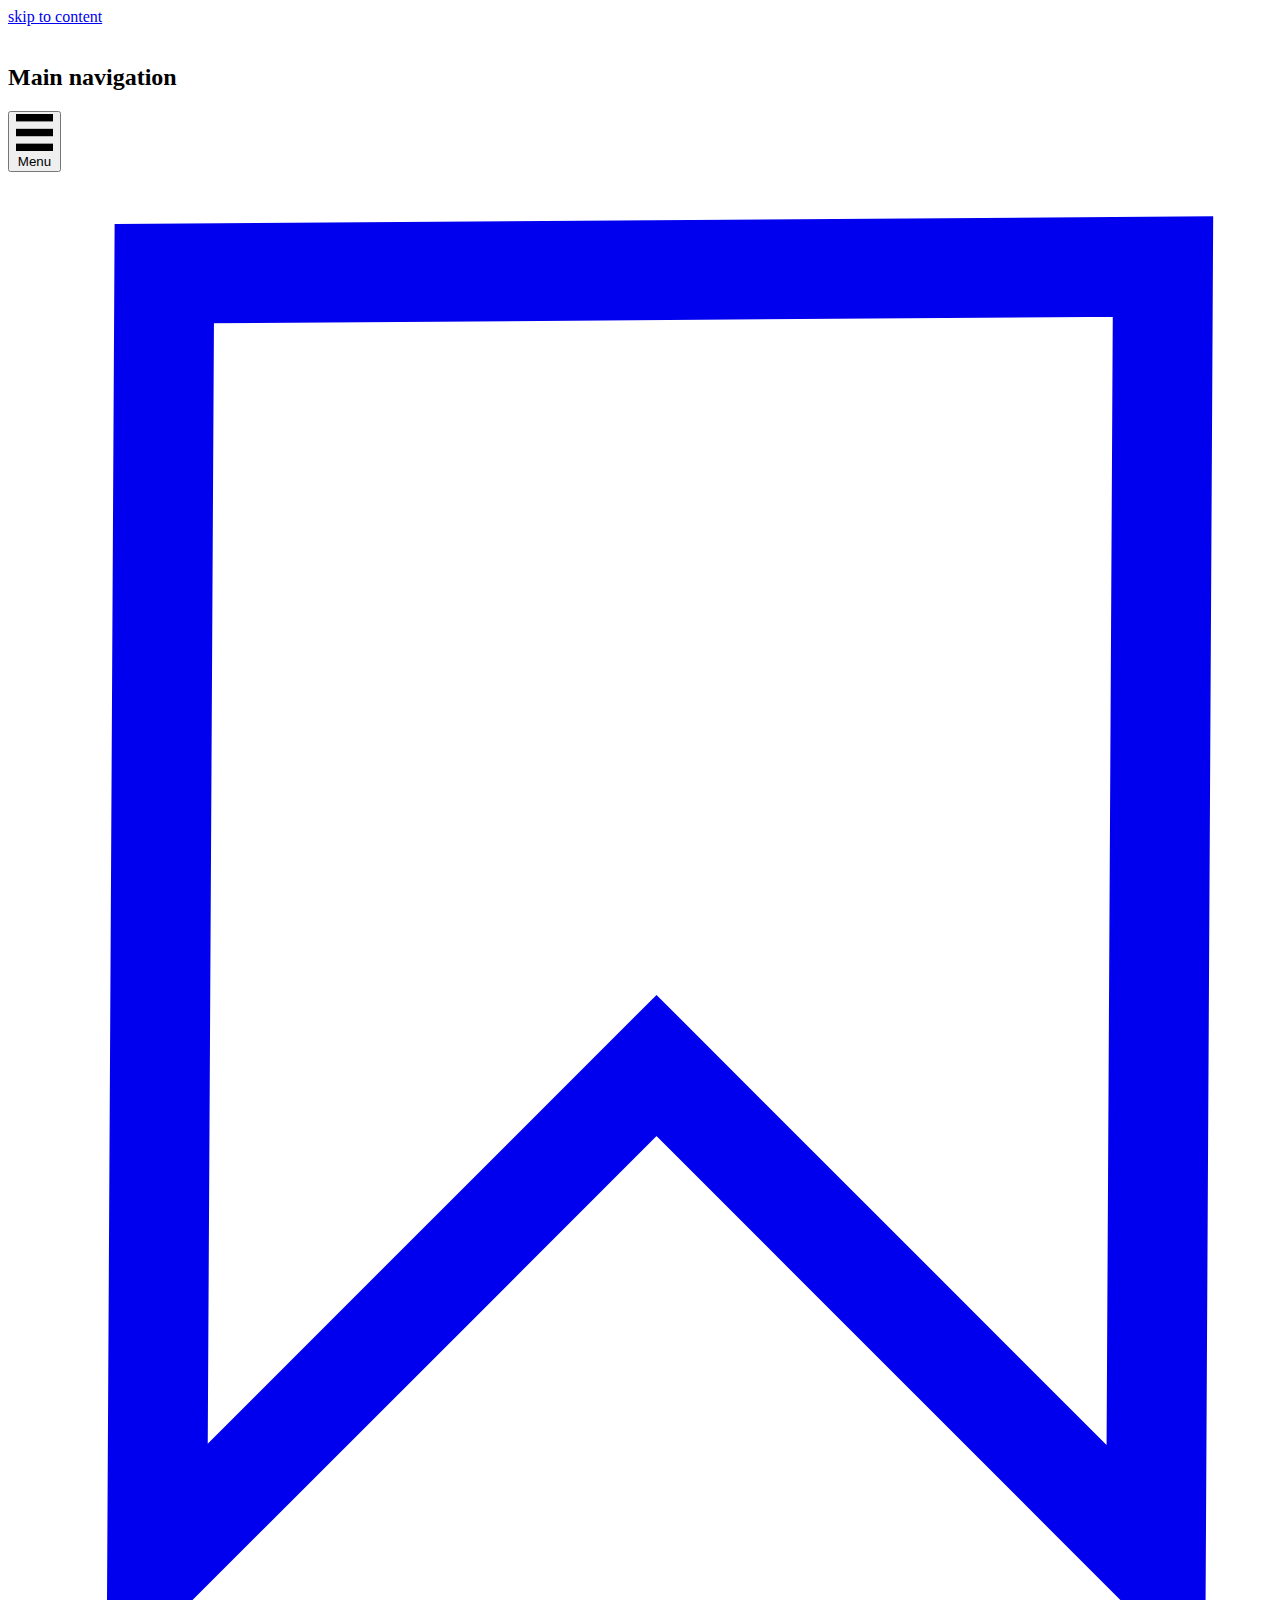
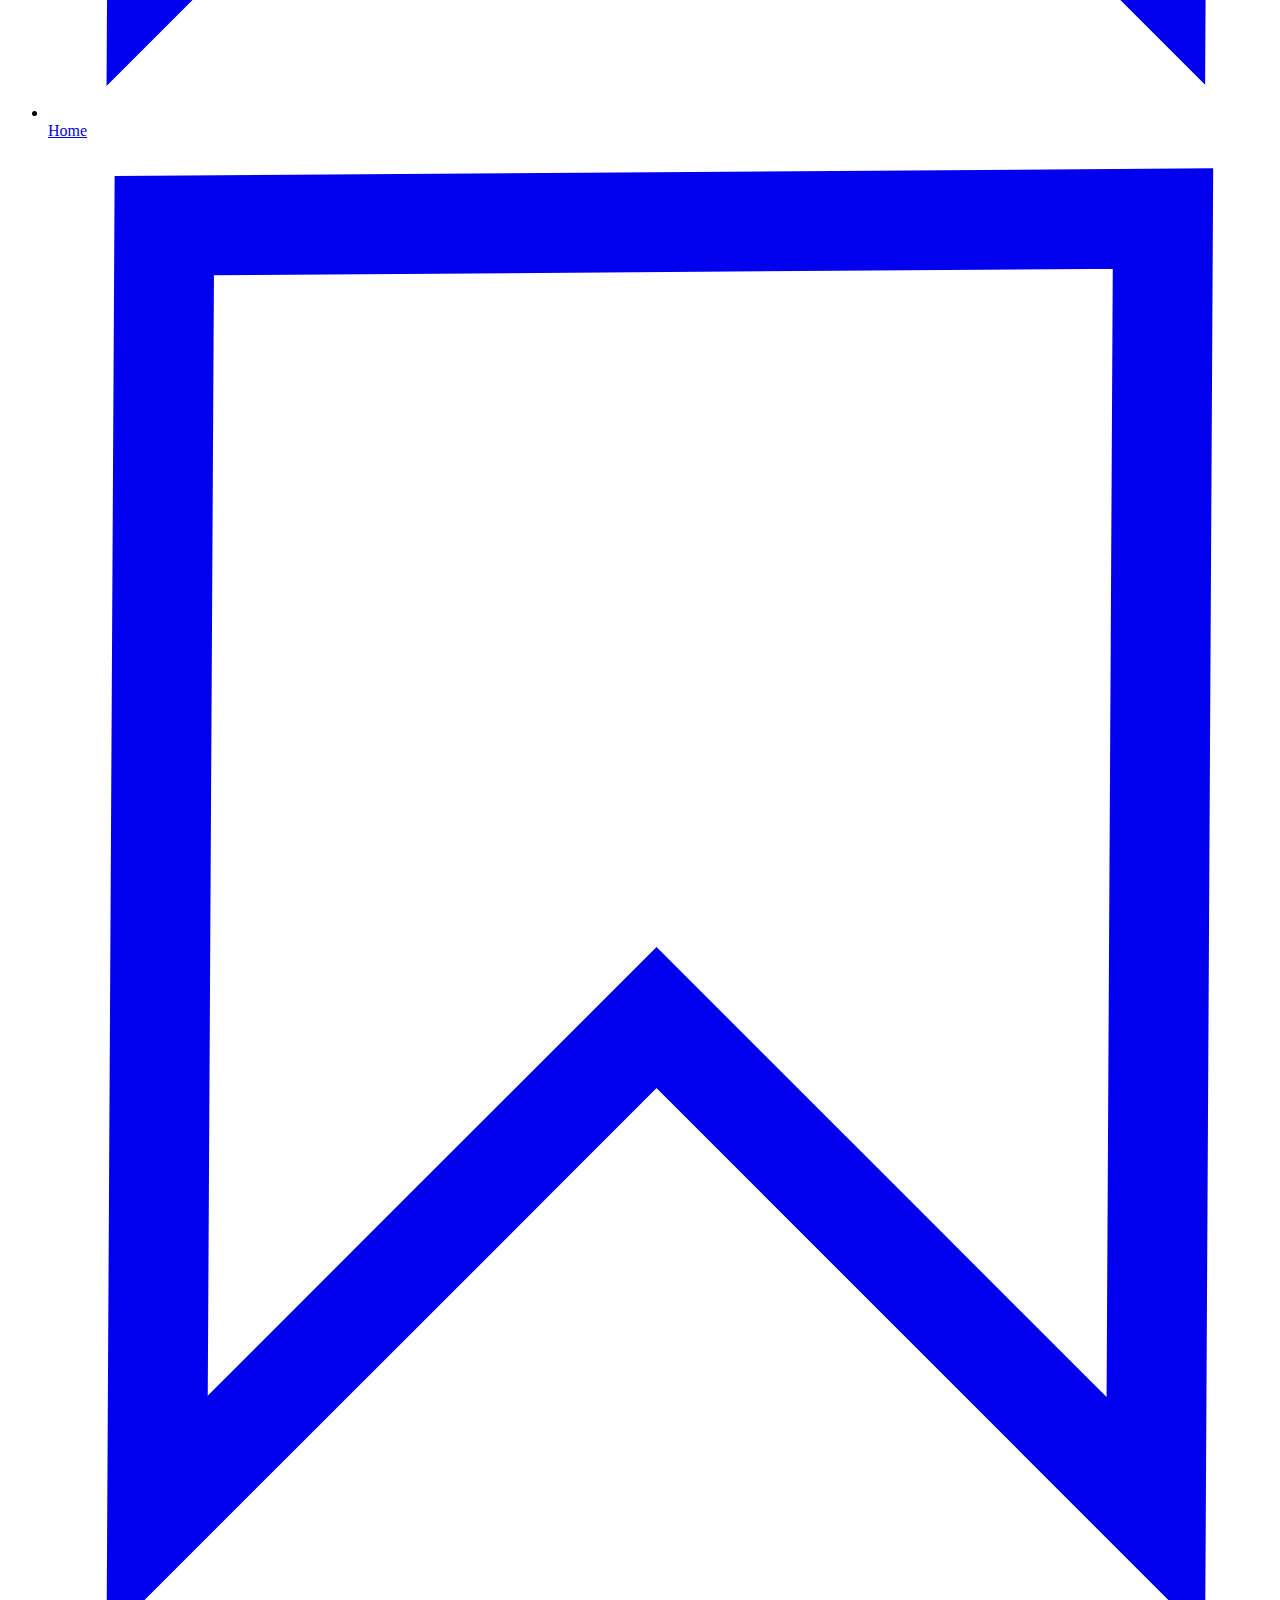
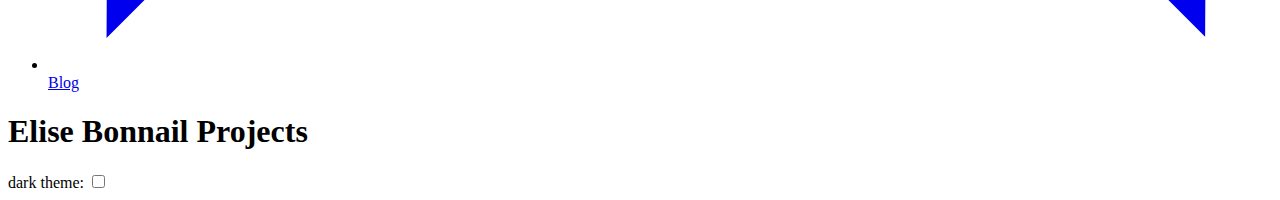
==== index.html @ 6d16317e "first commit" ====
<!DOCTYPE html>
<html lang="en">
  <head>
  <meta charset="utf-8">
  <meta name="viewport" content="width=device-width, initial-scale=1.0">
  <meta http-equiv="X-UA-Compatible" content="IE=edge">

  <meta name="generator" content="Hugo 0.78.2" />
  <link rel="canonical" href="ebnnl.github.io/">

  
    
      <meta name="description" content="Add home meta content here">
    
  

  <link rel="apple-touch-icon" sizes="180x180" href="/apple-touch-icon.png">
  <link rel="icon" type="image/png" sizes="32x32" href="/favicon-32x32.png">
  <link rel="icon" type="image/png" sizes="16x16" href="/favicon-16x16.png">
  <link rel="manifest" href="/site.webmanifest">
  <link rel="mask-icon" href="/safari-pinned-tab.svg" color="#000000">
  <meta name="msapplication-TileColor" content="#ffffff">
  <meta name="theme-color" content="#ffffff">

  <link rel="stylesheet" href="ebnnl.github.io/css/prism.css" media="none" onload="this.media='all';">

  
  
  <link rel="stylesheet" type="text/css" href="/ebnnl.github.io/css/styles.css">

  
    <link rel="stylesheet" href="ebnnl.github.io/css/custom_01.css">
  
    <link rel="stylesheet" href="ebnnl.github.io/css/custom_02.css">
  

  <style id="inverter" media="none">
    .intro-and-nav, .main-and-footer { filter: invert(100%) }
    * { background-color: inherit }
    img:not([src*=".svg"]), .colors, iframe, .demo-container { filter: invert(100%) }
  </style>

  
  
    
  
  <title>Elise Bonnail Projects</title>
</head>

  <body>
    <a href="#main">skip to content</a>
    <svg style="display: none">
  <symbol id="bookmark" viewBox="0 0 40 50">
   <g transform="translate(2266 3206.2)">
    <path style="stroke:currentColor;stroke-width:3.2637;fill:none" d="m-2262.2-3203.4-.2331 42.195 16.319-16.318 16.318 16.318.2331-42.428z"/>
   </g>
  </symbol>

  <symbol id="w3c" viewBox="0 0 127.09899 67.763">
   <text font-size="83" style="font-size:83px;font-family:Trebuchet;letter-spacing:-12;fill-opacity:0" letter-spacing="-12" y="67.609352" x="-26.782778">W3C</text>
   <text font-size="83" style="font-size:83px;font-weight:bold;font-family:Trebuchet;fill-opacity:0" y="67.609352" x="153.21722" font-weight="bold">SVG</text>
   <path style="fill:currentColor;image-rendering:optimizeQuality;shape-rendering:geometricPrecision" d="m33.695.377 12.062 41.016 12.067-41.016h8.731l-19.968 67.386h-.831l-12.48-41.759-12.479 41.759h-.832l-19.965-67.386h8.736l12.061 41.016 8.154-27.618-3.993-13.397h8.737z"/>
   <path style="fill:currentColor;image-rendering:optimizeQuality;shape-rendering:geometricPrecision" d="m91.355 46.132c0 6.104-1.624 11.234-4.862 15.394-3.248 4.158-7.45 6.237-12.607 6.237-3.882 0-7.263-1.238-10.148-3.702-2.885-2.47-5.02-5.812-6.406-10.022l6.82-2.829c1.001 2.552 2.317 4.562 3.953 6.028 1.636 1.469 3.56 2.207 5.781 2.207 2.329 0 4.3-1.306 5.909-3.911 1.609-2.606 2.411-5.738 2.411-9.401 0-4.049-.861-7.179-2.582-9.399-1.995-2.604-5.129-3.912-9.397-3.912h-3.327v-3.991l11.646-20.133h-14.062l-3.911 6.655h-2.493v-14.976h32.441v4.075l-12.31 21.217c4.324 1.385 7.596 3.911 9.815 7.571 2.22 3.659 3.329 7.953 3.329 12.892z"/>
   <path style="fill:currentColor;image-rendering:optimizeQuality;shape-rendering:geometricPrecision" d="m125.21 0 1.414 8.6-5.008 9.583s-1.924-4.064-5.117-6.314c-2.693-1.899-4.447-2.309-7.186-1.746-3.527.73-7.516 4.938-9.258 10.13-2.084 6.21-2.104 9.218-2.178 11.978-.115 4.428.58 7.043.58 7.043s-3.04-5.626-3.011-13.866c.018-5.882.947-11.218 3.666-16.479 2.404-4.627 5.954-7.404 9.114-7.728 3.264-.343 5.848 1.229 7.841 2.938 2.089 1.788 4.213 5.698 4.213 5.698l4.94-9.837z"/>
   <path style="fill:currentColor;image-rendering:optimizeQuality;shape-rendering:geometricPrecision" d="m125.82 48.674s-2.208 3.957-3.589 5.48c-1.379 1.524-3.849 4.209-6.896 5.555-3.049 1.343-4.646 1.598-7.661 1.306-3.01-.29-5.807-2.032-6.786-2.764-.979-.722-3.486-2.864-4.897-4.854-1.42-2-3.634-5.995-3.634-5.995s1.233 4.001 2.007 5.699c.442.977 1.81 3.965 3.749 6.572 1.805 2.425 5.315 6.604 10.652 7.545 5.336.945 9.002-1.449 9.907-2.031.907-.578 2.819-2.178 4.032-3.475 1.264-1.351 2.459-3.079 3.116-4.108.487-.758 1.276-2.286 1.276-2.286l-1.276-6.644z"/>
  </symbol>

  <symbol id="tag" viewBox="0 0 177.16535 177.16535">
    <g transform="translate(0 -875.2)">
     <path style="fill-rule:evenodd;stroke-width:0;fill:currentColor" d="m159.9 894.3-68.79 8.5872-75.42 77.336 61.931 60.397 75.429-76.565 6.8495-69.755zm-31.412 31.835a10.813 10.813 0 0 1 1.8443 2.247 10.813 10.813 0 0 1 -3.5174 14.872l-.0445.0275a10.813 10.813 0 0 1 -14.86 -3.5714 10.813 10.813 0 0 1 3.5563 -14.863 10.813 10.813 0 0 1 13.022 1.2884z"/>
    </g>
  </symbol>

  <symbol id="balloon" viewBox="0 0 141.73228 177.16535">
   <g transform="translate(0 -875.2)">
    <g>
     <path style="fill:currentColor" d="m68.156 882.83-.88753 1.4269c-4.9564 7.9666-6.3764 17.321-5.6731 37.378.36584 10.437 1.1246 23.51 1.6874 29.062.38895 3.8372 3.8278 32.454 4.6105 38.459 4.6694-.24176 9.2946.2879 14.377 1.481 1.2359-3.2937 5.2496-13.088 8.886-21.623 6.249-14.668 8.4128-21.264 10.253-31.252 1.2464-6.7626 1.6341-12.156 1.4204-19.764-.36325-12.93-2.1234-19.487-6.9377-25.843-2.0833-2.7507-6.9865-7.6112-7.9127-7.8436-.79716-.20019-6.6946-1.0922-6.7755-1.0248-.02213.0182-5.0006-.41858-7.5248-.22808l-2.149-.22808h-3.3738z"/>
     <path style="fill:currentColor" d="m61.915 883.28-3.2484.4497c-1.7863.24724-3.5182.53481-3.8494.63994-2.4751.33811-4.7267.86957-6.7777 1.5696-.28598 0-1.0254.20146-2.3695.58589-5.0418 1.4418-6.6374 2.2604-8.2567 4.2364-6.281 7.6657-11.457 18.43-12.932 26.891-1.4667 8.4111.71353 22.583 5.0764 32.996 3.8064 9.0852 13.569 25.149 22.801 37.517 1.3741 1.841 2.1708 2.9286 2.4712 3.5792 3.5437-1.1699 6.8496-1.9336 10.082-2.3263-1.3569-5.7831-4.6968-21.86-6.8361-33.002-.92884-4.8368-2.4692-14.322-3.2452-19.991-.68557-5.0083-.77707-6.9534-.74159-15.791.04316-10.803.41822-16.162 1.5026-21.503 1.4593-5.9026 3.3494-11.077 6.3247-15.852z"/>
     <path style="fill:currentColor" d="m94.499 885.78c-.10214-.0109-.13691 0-.0907.0409.16033.13489 1.329 1.0675 2.5976 2.0723 6.7003 5.307 11.273 14.568 12.658 25.638.52519 4.1949.24765 14.361-.5059 18.523-2.4775 13.684-9.7807 32.345-20.944 53.519l-3.0559 5.7971c2.8082.76579 5.7915 1.727 8.9926 2.8441 11.562-11.691 18.349-19.678 24.129-28.394 7.8992-11.913 11.132-20.234 12.24-31.518.98442-10.02-1.5579-20.876-6.7799-28.959-.2758-.4269-.57803-.86856-.89617-1.3166-3.247-6.13-9.752-12.053-21.264-16.131-2.3687-.86369-6.3657-2.0433-7.0802-2.1166z"/>
     <path style="fill:currentColor" d="m32.52 892.22c-.20090-.13016-1.4606.81389-3.9132 2.7457-11.486 9.0476-17.632 24.186-16.078 39.61.79699 7.9138 2.4066 13.505 5.9184 20.562 5.8577 11.77 14.749 23.219 30.087 38.74.05838.059.12188.1244.18052.1838 1.3166-.5556 2.5965-1.0618 3.8429-1.5199-.66408-.32448-1.4608-1.3297-3.8116-4.4602-5.0951-6.785-8.7512-11.962-13.051-18.486-5.1379-7.7948-5.0097-7.5894-8.0586-13.054-6.2097-11.13-8.2674-17.725-8.6014-27.563-.21552-6.3494.13041-9.2733 1.775-14.987 2.1832-7.5849 3.9273-10.986 9.2693-18.07 1.7839-2.3656 2.6418-3.57 2.4409-3.7003z"/>
     <path style="fill:currentColor" d="m69.133 992.37c-6.2405.0309-12.635.76718-19.554 2.5706 4.6956 4.7759 9.935 10.258 12.05 12.625l4.1272 4.6202h11.493l3.964-4.4516c2.0962-2.3541 7.4804-7.9845 12.201-12.768-8.378-1.4975-16.207-2.6353-24.281-2.5955z"/>
     <rect style="stroke-width:0;fill:currentColor" ry="2.0328" height="27.746" width="22.766" y="1017.7" x="60.201"/>
    </g>
   </g>
  </symbol>

  <symbol id="info" viewBox="0 0 41.667 41.667">
   <g transform="translate(-37.035 -1004.6)">
    <path style="stroke-linejoin:round;stroke:currentColor;stroke-linecap:round;stroke-width:3.728;fill:none" d="m76.25 1030.2a18.968 18.968 0 0 1 -23.037 13.709 18.968 18.968 0 0 1 -13.738 -23.019 18.968 18.968 0 0 1 23.001 -13.768 18.968 18.968 0 0 1 13.798 22.984"/>
    <g transform="matrix(1.1146 0 0 1.1146 -26.276 -124.92)">
     <path style="stroke:currentColor;stroke-linecap:round;stroke-width:3.728;fill:none" d="m75.491 1039.5v-8.7472"/>
     <path style="stroke-width:0;fill:currentColor" transform="scale(-1)" d="m-73.193-1024.5a2.3719 2.3719 0 0 1 -2.8807 1.7142 2.3719 2.3719 0 0 1 -1.718 -2.8785 2.3719 2.3719 0 0 1 2.8763 -1.7217 2.3719 2.3719 0 0 1 1.7254 2.8741"/>
    </g>
   </g>
  </symbol>

  <symbol id="warning" viewBox="0 0 48.430474 41.646302">
    <g transform="translate(-1.1273 -1010.2)">
     <path style="stroke-linejoin:round;stroke:currentColor;stroke-linecap:round;stroke-width:4.151;fill:none" d="m25.343 1012.3-22.14 37.496h44.28z"/>
     <path style="stroke:currentColor;stroke-linecap:round;stroke-width:4.1512;fill:none" d="m25.54 1027.7v8.7472"/>
     <path style="stroke-width:0;fill:currentColor" d="m27.839 1042.8a2.3719 2.3719 0 0 1 -2.8807 1.7143 2.3719 2.3719 0 0 1 -1.718 -2.8785 2.3719 2.3719 0 0 1 2.8763 -1.7217 2.3719 2.3719 0 0 1 1.7254 2.8741"/>
    </g>
  </symbol>

  <symbol id="menu" viewBox="0 0 50 50">
     <rect style="stroke-width:0;fill:currentColor" height="10" width="50" y="0" x="0"/>
     <rect style="stroke-width:0;fill:currentColor" height="10" width="50" y="20" x="0"/>
     <rect style="stroke-width:0;fill:currentColor" height="10" width="50" y="40" x="0"/>
   </symbol>

   <symbol id="link" viewBox="0 0 50 50">
    <g transform="translate(0 -1002.4)">
     <g transform="matrix(.095670 0 0 .095670 2.3233 1004.9)">
      <g>
       <path style="stroke-width:0;fill:currentColor" d="m452.84 192.9-128.65 128.65c-35.535 35.54-93.108 35.54-128.65 0l-42.881-42.886 42.881-42.876 42.884 42.876c11.845 11.822 31.064 11.846 42.886 0l128.64-128.64c11.816-11.831 11.816-31.066 0-42.9l-42.881-42.881c-11.822-11.814-31.064-11.814-42.887 0l-45.928 45.936c-21.292-12.531-45.491-17.905-69.449-16.291l72.501-72.526c35.535-35.521 93.136-35.521 128.64 0l42.886 42.881c35.535 35.523 35.535 93.141-.001 128.66zm-254.28 168.51-45.903 45.9c-11.845 11.846-31.064 11.817-42.881 0l-42.884-42.881c-11.845-11.821-11.845-31.041 0-42.886l128.65-128.65c11.819-11.814 31.069-11.814 42.884 0l42.886 42.886 42.876-42.886-42.876-42.881c-35.54-35.521-93.113-35.521-128.65 0l-128.65 128.64c-35.538 35.545-35.538 93.146 0 128.65l42.883 42.882c35.51 35.54 93.11 35.54 128.65 0l72.496-72.499c-23.956 1.597-48.092-3.784-69.474-16.283z"/>
      </g>
     </g>
    </g>
  </symbol>

  <symbol id="doc" viewBox="0 0 35 45">
   <g transform="translate(-147.53 -539.83)">
    <path style="stroke:currentColor;stroke-width:2.4501;fill:none" d="m149.38 542.67v39.194h31.354v-39.194z"/>
    <g style="stroke-width:25" transform="matrix(.098003 0 0 .098003 133.69 525.96)">
     <path d="m220 252.36h200" style="stroke:currentColor;stroke-width:25;fill:none"/>
     <path style="stroke:currentColor;stroke-width:25;fill:none" d="m220 409.95h200"/>
     <path d="m220 488.74h200" style="stroke:currentColor;stroke-width:25;fill:none"/>
     <path d="m220 331.15h200" style="stroke:currentColor;stroke-width:25;fill:none"/>
    </g>
   </g>
 </symbol>

 <symbol id="tick" viewBox="0 0 177.16535 177.16535">
  <g transform="translate(0 -875.2)">
   <rect style="stroke-width:0;fill:currentColor" transform="rotate(30)" height="155" width="40" y="702.99" x="556.82"/>
   <rect style="stroke-width:0;fill:currentColor" transform="rotate(30)" height="40" width="90.404" y="817.99" x="506.42"/>
  </g>
 </symbol>
</svg>

    <div class="wrapper">
      <header class="intro-and-nav" role="banner">
  <div>
    <div class="intro">
      <a
        class="logo"
        href="ebnnl.github.io"
        aria-label="Elise Bonnail Projects home page"
      >
        <img src="ebnnl.github.io/images/logo.svg" alt="">
      </a>
      <p class="library-desc">
        
      </p>
    </div>
    <nav id="patterns-nav" class="patterns" role="navigation">
  <h2 class="vh">Main navigation</h2>
  <button id="menu-button" aria-expanded="false">
    <svg viewBox="0 0 50 50" aria-hidden="true" focusable="false">
      <use xlink:href="#menu"></use>
    </svg>
    Menu
  </button>
  
  <ul id="patterns-list">
  
    <li class="pattern">
      
      
      
      
      <a href="ebnnl.github.io/" aria-current="page">
        <svg class="bookmark-icon" aria-hidden="true" focusable="false" viewBox="0 0 40 50">
          <use xlink:href="#bookmark"></use>
        </svg>
        <span class="text">Home</span>
      </a>
    </li>
  
    <li class="pattern">
      
      
      
      
      <a href="ebnnl.github.io/posts/" >
        <svg class="bookmark-icon" aria-hidden="true" focusable="false" viewBox="0 0 40 50">
          <use xlink:href="#bookmark"></use>
        </svg>
        <span class="text">Blog</span>
      </a>
    </li>
  
  </ul>
</nav>
  </div>
</header>

      <div class="main-and-footer">
        <div>
          
  <main id="main">
    <h1>Elise Bonnail Projects</h1>
    
  </main>

          <footer role="contentinfo">
  <div>
    <label for="themer">
      dark theme: <input type="checkbox" id="themer" class="vh">
      <span aria-hidden="true"></span>
    </label>
  </div>
  
</footer>

        </div>
      </div>
    </div>
    <script src="ebnnl.github.io/js/prism.js"></script>



<script src="/ebnnl.github.io/js/dom-scripts.js"></script>



<script src="/ebnnl.github.io/js/search.da4e0819db35e5fc5289562d46cf4a2173684e337d69d997639a24b79ecd6416.js"></script>

<link rel="stylesheet" href="/ebnnl.github.io/css/search.54f9a90ceddfdaa3e66698090e7d4a7e7a7f217c85bc79c48ed09c8cb3ee6777.css"></link>



  <script src="ebnnl.github.io/js/custom_01.js"></script>

  <script src="ebnnl.github.io/js/custom_02.js"></script>


    
<link rel="stylesheet" href="https://cdn.jsdelivr.net/npm/katex@0.10.1/dist/katex.min.css" integrity="sha384-dbVIfZGuN1Yq7/1Ocstc1lUEm+AT+/rCkibIcC/OmWo5f0EA48Vf8CytHzGrSwbQ" crossorigin="anonymous">
<script defer src="https://cdn.jsdelivr.net/npm/katex@0.10.1/dist/katex.min.js" integrity="sha384-2BKqo+exmr9su6dir+qCw08N2ZKRucY4PrGQPPWU1A7FtlCGjmEGFqXCv5nyM5Ij" crossorigin="anonymous"></script>
<script defer src="https://cdn.jsdelivr.net/npm/katex@0.10.1/dist/contrib/auto-render.min.js" integrity="sha384-kWPLUVMOks5AQFrykwIup5lo0m3iMkkHrD0uJ4H5cjeGihAutqP0yW0J6dpFiVkI" crossorigin="anonymous" onload="renderMathInElement(document.body);"></script>

    
  

  </body>
</html>
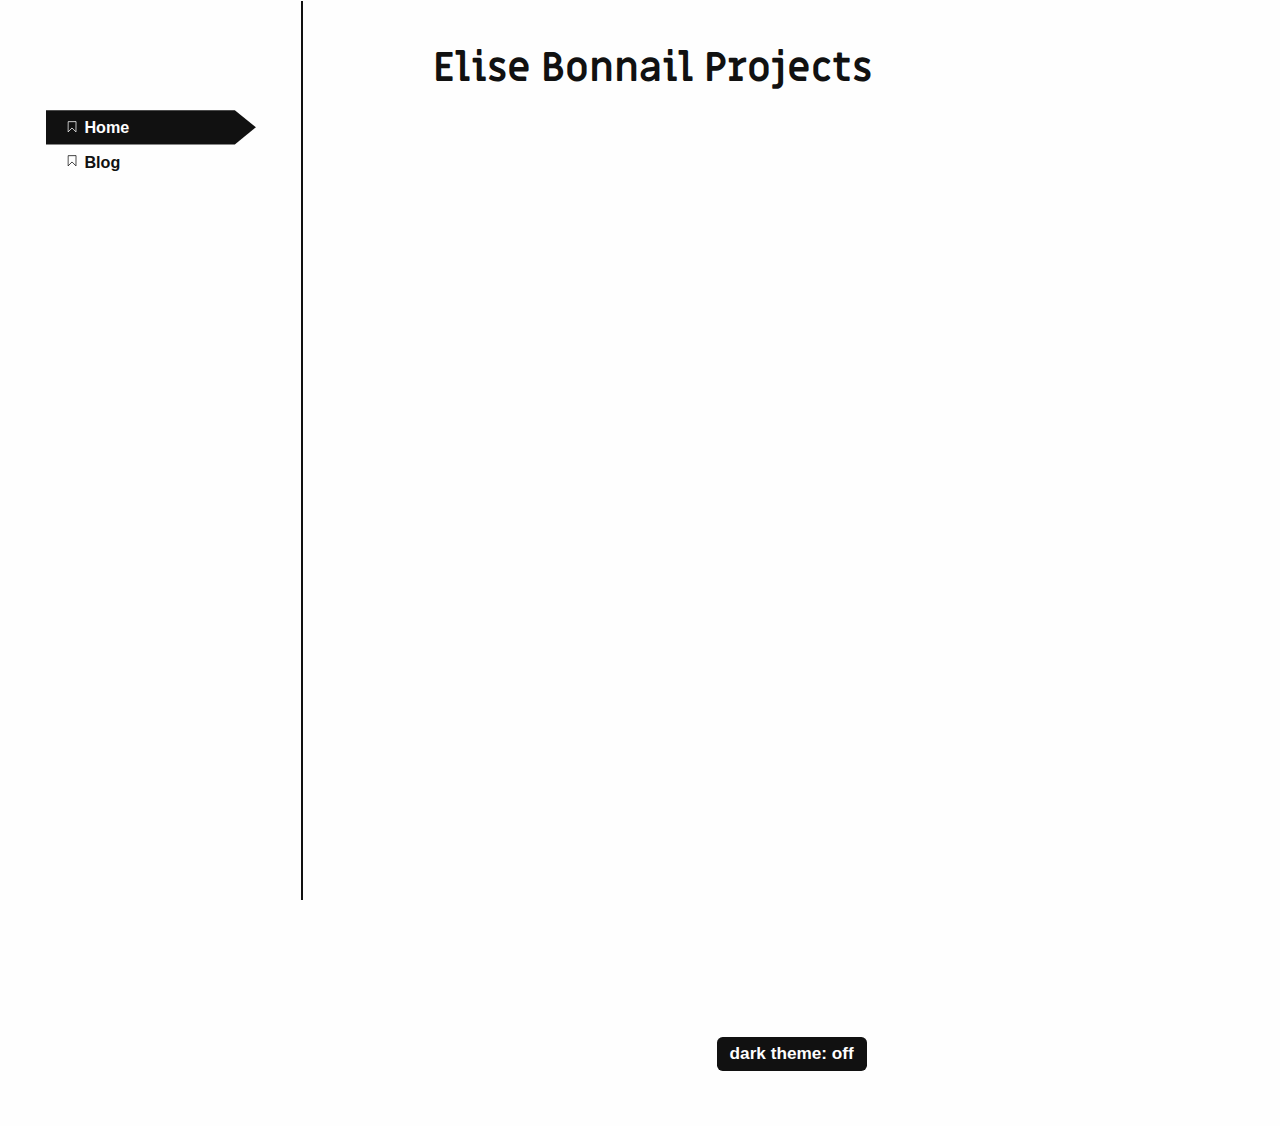
==== commit 4d36f75b: "m" ====
--- a/index.html
+++ b/index.html
@@ -6,7 +6,7 @@
   <meta http-equiv="X-UA-Compatible" content="IE=edge">
 
   <meta name="generator" content="Hugo 0.78.2" />
-  <link rel="canonical" href="ebnnl.github.io/">
+  <link rel="canonical" href="/">
 
   
     
@@ -22,16 +22,16 @@
   <meta name="msapplication-TileColor" content="#ffffff">
   <meta name="theme-color" content="#ffffff">
 
-  <link rel="stylesheet" href="ebnnl.github.io/css/prism.css" media="none" onload="this.media='all';">
-
-  
-  
-  <link rel="stylesheet" type="text/css" href="/ebnnl.github.io/css/styles.css">
-
-  
-    <link rel="stylesheet" href="ebnnl.github.io/css/custom_01.css">
-  
-    <link rel="stylesheet" href="ebnnl.github.io/css/custom_02.css">
+  <link rel="stylesheet" href="/css/prism.css" media="none" onload="this.media='all';">
+
+  
+  
+  <link rel="stylesheet" type="text/css" href="/css/styles.css">
+
+  
+    <link rel="stylesheet" href="/css/custom_01.css">
+  
+    <link rel="stylesheet" href="/css/custom_02.css">
   
 
   <style id="inverter" media="none">
@@ -144,10 +144,10 @@
     <div class="intro">
       <a
         class="logo"
-        href="ebnnl.github.io"
+        href="/"
         aria-label="Elise Bonnail Projects home page"
       >
-        <img src="ebnnl.github.io/images/logo.svg" alt="">
+        <img src="/images/logo.svg" alt="">
       </a>
       <p class="library-desc">
         
@@ -169,7 +169,7 @@
       
       
       
-      <a href="ebnnl.github.io/" aria-current="page">
+      <a href="/" aria-current="page">
         <svg class="bookmark-icon" aria-hidden="true" focusable="false" viewBox="0 0 40 50">
           <use xlink:href="#bookmark"></use>
         </svg>
@@ -182,7 +182,7 @@
       
       
       
-      <a href="ebnnl.github.io/posts/" >
+      <a href="/posts/" >
         <svg class="bookmark-icon" aria-hidden="true" focusable="false" viewBox="0 0 40 50">
           <use xlink:href="#bookmark"></use>
         </svg>
@@ -216,23 +216,23 @@
         </div>
       </div>
     </div>
-    <script src="ebnnl.github.io/js/prism.js"></script>
-
-
-
-<script src="/ebnnl.github.io/js/dom-scripts.js"></script>
-
-
-
-<script src="/ebnnl.github.io/js/search.da4e0819db35e5fc5289562d46cf4a2173684e337d69d997639a24b79ecd6416.js"></script>
-
-<link rel="stylesheet" href="/ebnnl.github.io/css/search.54f9a90ceddfdaa3e66698090e7d4a7e7a7f217c85bc79c48ed09c8cb3ee6777.css"></link>
-
-
-
-  <script src="ebnnl.github.io/js/custom_01.js"></script>
-
-  <script src="ebnnl.github.io/js/custom_02.js"></script>
+    <script src="/js/prism.js"></script>
+
+
+
+<script src="/js/dom-scripts.js"></script>
+
+
+
+<script src="/js/search.da4e0819db35e5fc5289562d46cf4a2173684e337d69d997639a24b79ecd6416.js"></script>
+
+<link rel="stylesheet" href="/css/search.54f9a90ceddfdaa3e66698090e7d4a7e7a7f217c85bc79c48ed09c8cb3ee6777.css"></link>
+
+
+
+  <script src="/js/custom_01.js"></script>
+
+  <script src="/js/custom_02.js"></script>
 
 
     
--- a/css/prism.css
+++ b/css/prism.css
@@ -0,0 +1,183 @@
+/* PrismJS 1.15.0
+https://prismjs.com/download.html#themes=prism&languages=markup+css+clike+javascript&plugins=line-numbers */
+/**
+ * prism.js default theme for JavaScript, CSS and HTML
+ * Based on dabblet (http://dabblet.com)
+ * @author Lea Verou
+ */
+
+code[class*="language-"],
+pre[class*="language-"] {
+	color: black;
+	background: none;
+	text-shadow: 0 1px white;
+	font-family: Consolas, Monaco, 'Andale Mono', 'Ubuntu Mono', monospace;
+	text-align: left;
+	white-space: pre;
+	word-spacing: normal;
+	word-break: normal;
+	word-wrap: normal;
+	line-height: 1.5;
+
+	-moz-tab-size: 4;
+	-o-tab-size: 4;
+	tab-size: 4;
+
+	-webkit-hyphens: none;
+	-moz-hyphens: none;
+	-ms-hyphens: none;
+	hyphens: none;
+}
+
+pre[class*="language-"]::-moz-selection, pre[class*="language-"] ::-moz-selection,
+code[class*="language-"]::-moz-selection, code[class*="language-"] ::-moz-selection {
+	text-shadow: none;
+	background: #b3d4fc;
+}
+
+pre[class*="language-"]::selection, pre[class*="language-"] ::selection,
+code[class*="language-"]::selection, code[class*="language-"] ::selection {
+	text-shadow: none;
+	background: #b3d4fc;
+}
+
+@media print {
+	code[class*="language-"],
+	pre[class*="language-"] {
+		text-shadow: none;
+	}
+}
+
+/* Code blocks */
+pre[class*="language-"] {
+	padding: 1em;
+	margin: .5em 0;
+	overflow: auto;
+}
+
+:not(pre) > code[class*="language-"],
+pre[class*="language-"] {
+	background: #f5f2f0;
+}
+
+/* Inline code */
+:not(pre) > code[class*="language-"] {
+	padding: .1em;
+	border-radius: .3em;
+	white-space: normal;
+}
+
+.token.comment,
+.token.prolog,
+.token.doctype,
+.token.cdata {
+	color: slategray;
+}
+
+.token.punctuation {
+	color: #999;
+}
+
+.namespace {
+	opacity: .7;
+}
+
+.token.property,
+.token.tag,
+.token.boolean,
+.token.number,
+.token.constant,
+.token.symbol,
+.token.deleted {
+	color: #905;
+}
+
+.token.selector,
+.token.attr-name,
+.token.string,
+.token.char,
+.token.builtin,
+.token.inserted {
+	color: #690;
+}
+
+.token.operator,
+.token.entity,
+.token.url,
+.language-css .token.string,
+.style .token.string {
+	color: #9a6e3a;
+	background: hsla(0, 0%, 100%, .5);
+}
+
+.token.atrule,
+.token.attr-value,
+.token.keyword {
+	color: #07a;
+}
+
+.token.function,
+.token.class-name {
+	color: #DD4A68;
+}
+
+.token.regex,
+.token.important,
+.token.variable {
+	color: #e90;
+}
+
+.token.important,
+.token.bold {
+	font-weight: bold;
+}
+.token.italic {
+	font-style: italic;
+}
+
+.token.entity {
+	cursor: help;
+}
+
+pre[class*="language-"].line-numbers {
+	position: relative;
+	padding-left: 3.8em;
+	counter-reset: linenumber;
+}
+
+pre[class*="language-"].line-numbers > code {
+	position: relative;
+	white-space: inherit;
+}
+
+.line-numbers .line-numbers-rows {
+	position: absolute;
+	pointer-events: none;
+	top: 0;
+	font-size: 100%;
+	left: -3.8em;
+	width: 3em; /* works for line-numbers below 1000 lines */
+	letter-spacing: -1px;
+	border-right: 1px solid #999;
+
+	-webkit-user-select: none;
+	-moz-user-select: none;
+	-ms-user-select: none;
+	user-select: none;
+
+}
+
+	.line-numbers-rows > span {
+		pointer-events: none;
+		display: block;
+		counter-increment: linenumber;
+	}
+
+		.line-numbers-rows > span:before {
+			content: counter(linenumber);
+			color: #999;
+			display: block;
+			padding-right: 0.8em;
+			text-align: right;
+		}
+
--- a/css/styles.css
+++ b/css/styles.css
@@ -0,0 +1,1036 @@
+/* Fonts */
+@font-face {
+    font-family: 'Miriam Libre';
+    src: url('/css/fonts/miriamlibre-bold.woff2') format('woff2'), url('/css/fonts/miriamlibre-bold.woff') format('woff');
+    font-weight: bold;
+    font-style: normal;
+}
+*,
+*::before,
+*::after {
+    font-family: inherit;
+    background-color: inherit;
+    color: inherit;
+    margin: 0;
+    padding: 0;
+    box-sizing: border-box;
+}
+html {
+    font-size: calc(1em + 0.33vw);
+    font-family: Arial, Helvetica Neue, sans-serif;
+    line-height: 1.5;
+    color: #111;
+    background-color: #fefefe;
+}
+template {
+  display: none !important;
+}
+* + * {
+    margin-top: 2.25rem;
+}
+br,
+dt,
+dd,
+th,
+td,
+option,
+[hidden] + *,
+li + li,
+body,
+.main-and-footer {
+    margin-top: 0;
+}
+p + p {
+    margin-top: 0.75rem;
+}
+.priority {
+  margin-top: 0;
+}
+a {
+    text-decoration: none;
+    border-bottom: 1px solid;
+}
+abbr {
+    text-decoration: none;
+    cursor: help;
+    border-bottom: 1px dashed;
+}
+img {
+    max-width: 100%;
+    max-height: 50vh;
+}
+.img-link {
+    border-bottom: none;
+}
+p img {
+    margin: 0.75rem 0;
+}
+figure p img {
+    margin: 0;
+}
+:focus:not([tabindex="-1"]),
+[data-expands]:focus svg,
+.patterns a:focus .text,
+[for="themer"] :focus + [aria-hidden] {
+    outline: 4px solid #999;
+}
+a {
+  outline-offset: 2px;
+}
+
+/* Katex math typesetting */
+.katex * {
+    margin-top: 0;
+    background-color: transparent;
+}
+
+/* Fix for IE :( */
+[tabindex="-1"]:focus,
+div:not([tabindex]):focus {
+    outline: none;
+}
+[hidden] {
+  display: none;
+}
+
+/* Skip link */
+[href="#main"] {
+    display: block;
+    width: 100%;
+    padding: 0.75rem;
+    color: #fefefe;
+    background: #000;
+    position: absolute;
+    top: -3rem;
+    text-align: center;
+    z-index: 1;
+}
+[href="#main"]:focus {
+    top: 0;
+    outline: none;
+}
+
+/* Text styles */
+h1,
+h2,
+h3,
+h4 {
+    font-family: Miriam Libre, serif;
+    line-height: 1.125;
+}
+h1 {
+    font-size: 2rem;
+}
+h2 {
+    font-size: 1.66rem;
+}
+h3 {
+    font-size: 1.25rem;
+}
+h4,
+h5 {
+    font-size: 1rem;
+    font-family: PT Sans, sans-serif;
+}
+h5 {
+    font-size: 0.85rem;
+    text-transform: uppercase;
+}
+kbd {
+    line-height: 1;
+    font-size: 0.66rem;
+    padding: 0.1rem 0.33rem;
+    border-radius: 0.25rem;
+    border: 2px solid;
+    box-shadow: 0.125rem 0.125rem 0 #111;
+    vertical-align: 0.33em;
+}
+pre,
+.file-tree {
+    overflow-x: auto;
+    padding: 1.5rem;
+    border: 1px solid;
+}
+code {
+    font-family: Consolas, Monaco, 'Andale Mono', 'Ubuntu Mono', monospace;
+    font-size: 0.85em;
+}
+.cmd {
+    padding: 0.75rem;
+    background: #111;
+}
+.cmd code {
+    color: #fefefe;
+    white-space: pre-wrap;
+}
+.cmd code::before {
+    content: '$';
+    font-weight: bold;
+    padding-right: 0.25em;
+}
+
+/* Lists */
+main ul,
+main ol {
+    margin-left: 2.25rem;
+}
+main li + li {
+    margin-top: 0.5rem;
+}
+main ul ul, main ol ol, main li ul, main li ol {
+    margin-top: 0.5rem;
+}
+ol ol {
+  list-style: lower-latin;
+}
+ol ol ol {
+  list-style: lower-roman;
+}
+main dt {
+    font-weight: bold;
+}
+main dd {
+  padding-left: 2rem;
+}
+dd ul {
+  margin-left: 0;
+}
+dd li + li {
+  margin: 0;
+}
+
+/* Blockquotes */
+blockquote {
+  border-left: 0.5rem solid;
+  padding-left: 0.75rem;
+}
+blockquote .author {
+  font-size: 0.85rem;
+}
+
+/* Buttons */
+button {
+    font-size: 1.25rem;
+    border-radius: 0.33em;
+    font-family: inherit;
+    background: #111;
+    color: #fefefe;
+    padding: 0.75rem;
+    border: 0;
+}
+[data-launch] {
+  font-size: 0.66rem !important;
+  padding: 0.5rem !important;
+  margin-top: 0 !important;
+  border-radius: 0 !important;
+  border-top-left-radius: 0.33rem !important;
+  box-shadow: none !important;
+  background: #111 !important;
+  color: #fefefe !important;
+  position: absolute !important;
+  right: 0 !important;
+  bottom: 0 !important;
+}
+
+/* Forms */
+label {
+  display: inline-block;
+  font-weight: bold;
+}
+[for="themer"] {
+  background: #111;
+  border-radius: 0.33em;
+  color: #fefefe;
+  padding: 0.25em 0.75em;
+  margin: 0.5rem;
+}
+[for="themer"] [aria-hidden]::before {
+  content: 'off';
+}
+[for="themer"] :checked + [aria-hidden]::before {
+  content: 'on';
+}
+
+/* Tables */
+table {
+    text-align: left;
+    table-layout: fixed;
+    width: 100%;
+    border-collapse: collapse;
+}
+th,
+td {
+    border: 2px solid;
+    padding: 0.5rem;
+    line-height: 1.25;
+    margin: 0;
+}
+th {
+    font-weight: bold;
+}
+th:empty {
+    border: 0;
+}
+
+/* Tested using... table */
+.tested {
+    text-align: center;
+    border: 1px solid #111;
+}
+.tested tr {
+    display: flex;
+    flex-flow: row wrap;
+}
+.tested td, .tested th {
+    vertical-align: middle;
+    overflow: hidden;
+    flex: 1 0 auto;
+    border: 1px solid #111;
+}
+.tested th {
+    width: 100%;
+    background-color: #111;
+    color: #fefefe;
+    outline-color: #111;
+}
+.tested img {
+    max-width: 3rem;
+}
+.tested span {
+    display: block;
+    margin: 0;
+}
+.tested .additional {
+    font-size: 0.85rem;
+}
+caption {
+    font-size: 1.125rem;
+    padding-bottom: 0.25rem;
+    font-style: italic;
+}
+
+/* Page structure */
+.wrapper {
+    position: relative;
+    margin-top: 0;
+    overflow-x: hidden;
+}
+.intro-and-nav {
+    font-size: 0.8rem;
+    width: 15rem;
+    height: 100vh;
+    position: fixed;
+    top: 0;
+    left: 0;
+    border-right: 2px solid;
+}
+.intro-and-nav > div {
+    padding: 2.25rem;
+    display: flex;
+    flex-direction: column;
+    height: 100%;
+}
+.intro {
+  flex: 0 0 auto;
+}
+.patterns {
+  flex: 1 1 auto;
+}
+.logo {
+    border: 0;
+}
+.logo img {
+    width: 100%;
+    max-width: 12rem;
+}
+.library-desc {
+    margin-top: 0.5rem;
+    margin-left: auto;
+    margin-right: auto;
+    max-width: 25rem;
+}
+.main-and-footer {
+    margin-left: 15rem;
+}
+.main-and-footer > div {
+    max-width: 40rem;
+    margin: 0 auto;
+    padding: 2.25rem;
+}
+[role="contentinfo"] {
+    font-size: 0.85rem;
+    margin-top: 4rem;
+    text-align: center;
+}
+
+/* Patterns navigation */
+.patterns {
+    overflow: auto;
+    margin-top: 1.5rem;
+    min-width: max-content;
+}
+.patterns * {
+    margin-top: 0;
+}
+.patterns h3 {
+    font-size: 1rem;
+}
+.patterns h3 + ul {
+    margin-top: 0.75rem;
+}
+.patterns li {
+    line-height: 1.125;
+    list-style: none;
+}
+.patterns li + li {
+}
+.patterns ul ul {
+    margin-left: 0.75rem;
+}
+.pattern a {
+    border: 0;
+    display: flex;
+    flex-wrap: nowrap;
+    align-items: baseline;
+    font-weight: bold;
+    padding: 0 1rem;
+    padding-top: 0.5em;
+    padding-bottom: 0.5em;
+}
+.pattern a:focus {
+    outline: none;
+}
+.pattern span {
+    margin-left: 0.125rem;
+}
+
+/* After */
+.pattern [aria-current] {
+  background-color: #111;
+  clip-path: polygon(0% 0%, 90% 0%, 100% 50%, 90% 100%, 0% 100%);
+  color: #fefefe;
+}
+
+/* Menu button */
+#menu-button {
+    display: none;
+    width: 100%;
+    text-align: center;
+}
+#menu-button:focus {
+    outline: none;
+    box-shadow: inset 0 0 0 0.25rem #999;
+}
+
+/* Tables of contents */
+.toc {
+    font-size: 0.85rem;
+    border: 1px solid;
+    padding: 1.5rem;
+}
+.toc h2 {
+    font-size: 1rem;
+}
+.toc ol {
+    margin-left: 0.75rem;
+    margin-top: 0.5rem;
+}
+
+/* Disqus Comments */
+#disqus-container {
+  text-align: center;
+}
+#disqus-button {
+  width: 100%;
+  padding: 0.25em 0.75em;
+}
+#disqus-comments {
+  display: none; 
+}
+
+/* Pattern lists */
+.patterns-list {
+    list-style: none;
+    margin-left: 0;
+}
+.patterns-list h2 {
+    font-size: 1.25rem;
+    line-height: 1.6;
+}
+.patterns-list li + li {
+    margin-top: 1rem;
+    padding-top: 1rem;
+    border-top: 2px solid;
+}
+.patterns-list a {
+    border: 0;
+}
+
+/* Tags */
+.tags {
+    margin-top: 0;
+    font-size: 0.85rem;
+}
+.tags * {
+    display: inline;
+    margin: 0;
+}
+.tags strong {
+    margin-right: 0.25rem;
+}
+.tags li {
+    white-space: nowrap;
+    margin: 0 0.25rem 0 0;
+}
+
+/* Date */
+.date {
+    margin-top: 0;
+    font-size: 0.85rem;
+}
+
+/* Notes and warnings */
+.note {
+    border-left: 0.5rem solid;
+    font-size: 0.85rem;
+}
+.note .sign {
+    height: 2.25rem;
+    width: 2.25rem;
+}
+.note > div {
+    margin-left: 0.75rem;
+}
+.note > div > img:first-child {
+    height: 1.5rem;
+}
+.note > div >:first-child + * {
+    margin-top: 0;
+}
+.note.warning {
+    border-left: 0;
+    background-image: url(/css/images/stripe.svg);
+    background-size: 0.5rem auto;
+    background-repeat: repeat-y;
+}
+.note.warning > div {
+    margin-left: 1.25rem;
+}
+
+/* Tick lists */
+.ticks li {
+    list-style: none;
+    position: relative;
+}
+.ticks li::before {
+    content: '';
+    display: inline-block;
+    width: 1rem;
+    height: 1rem;
+    margin-right: 0.25rem;
+    background-image: url(/css/images/icon-tick.svg);
+    background-size: 100% auto;
+    position: absolute;
+    left: -1.25rem;
+    top: 0.25rem;
+}
+
+/* Figures */
+figure {
+    text-align: center;
+}
+figcaption {
+    font-size: 0.85rem;
+    font-style: italic;
+    margin-top: 0.5rem;
+}
+main {
+    display: block;
+    counter-reset: fig;
+    min-height: 100vh;
+}
+figcaption::before {
+    counter-increment: fig;
+    content: 'Figure ' counter(fig) ':\0020';
+    font-weight: bold;
+}
+
+/* Code blocks */
+pre[class*=language-] {
+    background: none;
+    margin-top: 2.25rem;
+    margin-bottom: 0;
+    overflow-y: hidden;
+    overflow-x: auto;
+}
+code[class*="language-"], pre[class*="language-"] {
+  text-shadow: none;
+  /* filter: grayscale(100%); */
+}
+pre[class*=language-][data-line] {
+    padding: 1em 0 0 2.25rem;
+}
+pre[class*=language-] code * {
+    margin-top: 0 !important;
+}
+[data-codeblock-shortcode], .code-annotated code {
+    display: inline-block;
+    margin-top: -1rem;
+}
+.code-annotated {
+    overflow-y: hidden;
+    overflow-x: auto;
+    padding: 1.5rem;
+    border: 1px solid;
+    white-space: pre;
+    counter-reset: annotation;
+}
+.highlight {
+    background: #ddd;
+    padding: 0.0625rem 0.33rem;
+    border-radius: 0.5rem;
+}
+.numbered .highlight::after,
+.code-annotated.numbered + ol li::before  {
+    counter-increment: annotation;
+    content: counter(annotation);
+    font-weight: bold;
+    font-size: 0.5rem;
+    background: #111;
+    color: #fefefe;
+    border-radius: 1rem;
+    margin-left: 0.25rem;
+    padding: 0.125em 0.5em;
+    vertical-align: 0.33em;
+}
+.code-annotated.numbered + ol {
+    list-style: none;
+    counter-reset: annotation;
+}
+.code-annotated.numbered + ol li::before {
+    font-size: 0.66em;
+    margin-right: 0.33em;
+    vertical-align: 0.25em;
+}
+
+/* File tree lists */
+.file-tree {
+    overflow-x: auto;
+}
+.file-tree ul {
+    font-family: Courier, monospace;
+    margin: 0;
+    padding: 0;
+    padding-left: 3rem;
+    list-style: none;
+    line-height: 1.25;
+    position: relative;
+}
+.file-tree > ul {
+    padding-left: 0;
+    overflow-x: auto;
+    overflow-y: hidden;
+}
+.file-tree li {
+    background: #fefefe;
+    position: relative;
+    white-space: nowrap;
+}
+.file-tree li + li {
+    margin-top: 0;
+}
+.file-tree li:not(:last-child) > ul::before {
+    content: '\2502\0020\2502\0020\2502\0020\2502\0020\2502\0020\2502\0020\2502\0020\2502\0020\2502\0020\2502\0020\2502\0020\2502\0020\2502\0020\2502\0020\2502\0020\2502\0020\2502\0020\2502\0020\2502\0020\2502\0020\2502\0020\2502\0020\2502\0020\2502\0020\2502\0020\2502\0020\2502\0020\2502\0020\2502\0020\2502\0020\2502\0020\2502\0020\2502\0020\2502\0020\2502\0020\2502\0020\2502\0020\2502\0020\2502\0020\2502\0020';
+    position: absolute;
+    left: 0;
+    top: 0;
+    bottom: 0;
+    width: 1em;
+    white-space: normal;
+}
+.file-tree li::before {
+    content: '\251C\2500\2500\0020';
+}
+.file-tree li:last-child::before {
+    content: '\2514\2500\2500\0020';
+}
+
+/* Expandable sections */
+.expandable-section {
+    border-top: 1px solid;
+    border-bottom: 1px solid;
+    padding: 0.75rem 0;
+}
+[id^="js-expandable-"] {
+    margin: 0;
+    padding: 1.5rem 0 0.75rem;
+}
+@media screen {
+    .expandable-section + .expandable-section {
+        margin-top: 0;
+        border-top: 0;
+    }
+}
+[data-expands] {
+    text-align: left;
+    color: #111;
+    border: 0;
+    background: none;
+    width: 100%;
+    padding: 0;
+    margin: 0;
+    display: flex;
+    align-items: center;
+    justify-content: space-between;
+    cursor: pointer;
+}
+[data-expands] svg {
+    margin-top: 0;
+    width: 1em;
+    height: 1em;
+}
+[data-expands][aria-expanded="true"] svg .up-strut {
+    display: none;
+}
+[data-expands]:focus {
+    outline: none;
+}
+p:empty {
+    display: none;
+}
+*:not(p) + p:empty + p {
+    margin-top: 2.25rem;
+}
+
+/* WCAG and principles */
+.wcag li {
+    font-size: 0.85em;
+}
+.principles p {
+    font-size: 0.85rem;
+    margin-top: 0.75rem;
+}
+.principles.with-desc > li + li,
+.wcag.with-desc > li + li {
+    border-top: 1px solid;
+    margin-top: 0.75rem;
+    padding-top: 0.75rem;
+}
+
+/* Site errors */
+.site-error {
+    padding: 1.5rem;
+    background: #efefef;
+}
+.site-error strong {
+    color: #C83737;
+}
+
+/* SVG icons */
+a svg,
+button svg,
+h1 svg,
+th svg,
+li > svg {
+    height: 0.75em;
+    width: 0.75em;
+    margin-right: 0.25em;
+}
+h1 svg {
+  margin-right: 0;
+  width: 0.85em;
+  height: 0.85em;
+}
+.wcag-icon {
+  width: 1.25em;
+}
+.bookmark-icon {
+  vertical-align: middle;
+}
+.link-icon {
+  width: 0.75em;
+  height: 0.75em;
+}
+.tags svg, .link-icon {
+  vertical-align: middle;
+}
+.balloon-icon {
+  width: 0.75em;
+  margin-right: 0;
+}
+.print {
+    white-space: nowrap;
+    font-style: normal;
+}
+
+/* Color palettes */
+.colors {
+    display: flex;
+    height: 5rem;
+    margin: -0.25rem;
+    list-style: none;
+    flex-wrap: nowrap;
+}
+.colors li {
+    margin: 0.25rem;
+    flex: 1 0 auto;
+    position: relative;
+}
+.colors span {
+    line-height: 1;
+    background-color: #111;
+    color: #fefefe;
+    font-size: 0.75rem;
+    padding: 0.25rem;
+    position: absolute;
+    bottom: 0.25rem;
+    right: 0.25rem;
+}
+
+/* Cross references */
+.pattern-link {
+    font-weight: bold;
+}
+
+/* Inline demos */
+.demo-inner {
+  border-top: 1px solid;
+  border-bottom: 1px solid;
+  padding: 1.5rem 0;
+  position: relative;
+}
+[id^="js-demo-"] {
+    all: initial;
+    display: block;
+}
+
+/* Section links */
+.h2-container {
+    position: relative;
+    font-size: 1.66rem;
+}
+.h2-container a {
+    position: absolute;
+    margin-top: 0;
+    top: 0;
+    line-height: 1;
+    left: -1em;
+    border: 0;
+}
+
+/* Single page layout */
+.wrapper.print-version .main-and-footer {
+    margin-left: 0;
+}
+.wrapper.print-version .intro-and-nav {
+    position: static;
+    border: 0;
+    width: auto;
+    text-align: center;
+    display: flex;
+    align-items: center;
+    justify-content: center;
+}
+.wrapper.print-version main {
+    min-height: 0;
+}
+.wrapper.print-version .library-desc {
+    font-size: 1rem;
+}
+.wrapper.print-version .intro-and-nav > div {
+    height: auto;
+}
+.wrapper.print-version #patterns-list {
+    margin-left: 0;
+    margin-top: 1.5rem;
+    display: block;
+}
+.wrapper.print-version .toc {
+    font-size: 1rem;
+}
+.wrapper.print-version .toc h2 {
+    font-size: 1.66rem;
+}
+.wrapper.print-version #patterns-list h3 {
+    font-size: 1.25rem;
+}
+.wrapper.print-version .patterns {
+  margin-top: 0;
+}
+.pattern-section:not(:last-child) {
+    padding-bottom: 2.25rem;
+    border-bottom: 2px solid;
+}
+.pattern-section h1 {
+    padding: 0 !important;
+}
+
+/* Custom 404 */
+.custom-404 {
+  text-align: center;
+}
+.custom-404 * {
+  margin: 0;
+}
+.custom-404 svg {
+  max-width: 100%;
+}
+
+/* Utilities */
+.vh {
+  clip: rect(1px, 1px, 1px, 1px);
+  height: 1px;
+  overflow: hidden;
+  position: absolute;
+  white-space: nowrap;
+  width: 1px;
+}
+.gallery {
+  display: flex;
+  justify-content: center;
+}
+
+/* Media queries */
+@media screen and (max-width: 45em) {
+    body a {
+      hyphens: auto;
+    }
+    [role="banner"] {
+        position: static;
+        width: auto;
+        height: auto;
+    }
+    .intro {
+        text-align: center;
+    }
+    .intro-and-nav {
+        border-right: none;
+    }
+    .intro-and-nav > div {
+        padding: 1.5rem;
+    }
+    .main-and-footer {
+        margin: 0;
+    }
+    main {
+      min-height: auto;
+    }
+    #patterns-list {
+      margin-top: 0.5rem;
+      border: 1px solid;
+    }
+    .patterns h3 {
+        font-size: 1.5rem;
+        padding: 1.5rem 1rem 0.75rem;
+    }
+    .patterns li:not(.pattern) {
+        margin-top: 0;
+    }
+    .patterns ul ul {
+        margin: 0;
+    }
+    .patterns li {
+        margin-top: 0;
+    }
+    .pattern {
+        font-size: 1rem;
+    }
+    .pattern a {
+        padding: 1rem;
+    }
+    .pattern [aria-current] {
+        clip-path: none;
+        padding: 1rem;
+    }
+    .pattern + .pattern {
+        border-top: 1px solid;
+        margin-top: 0;
+    }
+    #menu-button {
+        display: block;
+    }
+    #patterns-list {
+        display: none;
+    }
+    .toc-link {
+      display: none;
+    }
+    [aria-expanded="true"] + #patterns-list {
+        display: block;
+    }
+    code {
+      word-break: break-all;
+    }
+}
+@media print {
+    .wrapper:not(.print-version) .intro-and-nav,
+    .wrapper:not(.print-version) [role="contentinfo"] {
+        display: none;
+    }
+    .main-and-footer {
+        margin-left: 0;
+    }
+    a {
+        border: 0;
+    }
+    main a::after {
+        content: " (" attr(href) ")";
+        word-break: break-word;
+    }
+    main nav a::after {
+        content: '';
+    }
+    .cmd code {
+        background: #fefefe;
+        color: #111;
+    }
+    pre code {
+        white-space: pre-wrap !important;
+    }
+    .expandable-section {
+        border: 0;
+        padding: 0;
+    }
+    .expandable-section + p {
+        margin-top: 0.75rem;
+    }
+    [id^="js-expandable-"] {
+        display: block;
+    }
+    [data-expands] svg {
+        display: none;
+    }
+    main *:not(.with-desc) {
+        page-break-inside: avoid;
+    }
+    .note.warning {
+        border-left: 0.5rem solid;
+        background: none;
+    }
+}
+@media (-ms-high-contrast: active) {
+  img[src*=".svg"] {
+    background: #fefefe;
+    padding: 0.5rem;
+  }
+  .ticks li::before {
+    content: '✓';
+    background: none;
+    width: auto;
+    top: 0;
+  }
+  .note.warning {
+      border-left: 0.5rem solid;
+      background: none;
+  }
+}
+
+::-moz-selection { /* Code for Firefox */
+    background: rgba(0,0,0,.8);
+    color: #fefefe;
+}
+  
+::selection {
+  background: rgba(0,0,0,.8);
+  color: #fefefe;
+}
--- a/css/search.54f9a90ceddfdaa3e66698090e7d4a7e7a7f217c85bc79c48ed09c8cb3ee6777.css
+++ b/css/search.54f9a90ceddfdaa3e66698090e7d4a7e7a7f217c85bc79c48ed09c8cb3ee6777.css
@@ -0,0 +1,8 @@
+#search {
+  height: 50px;
+  width: 100%;
+  padding: 8px;
+  border: 2px solid;
+  line-height: 1.6;
+  font-size: 1.25rem;
+}
